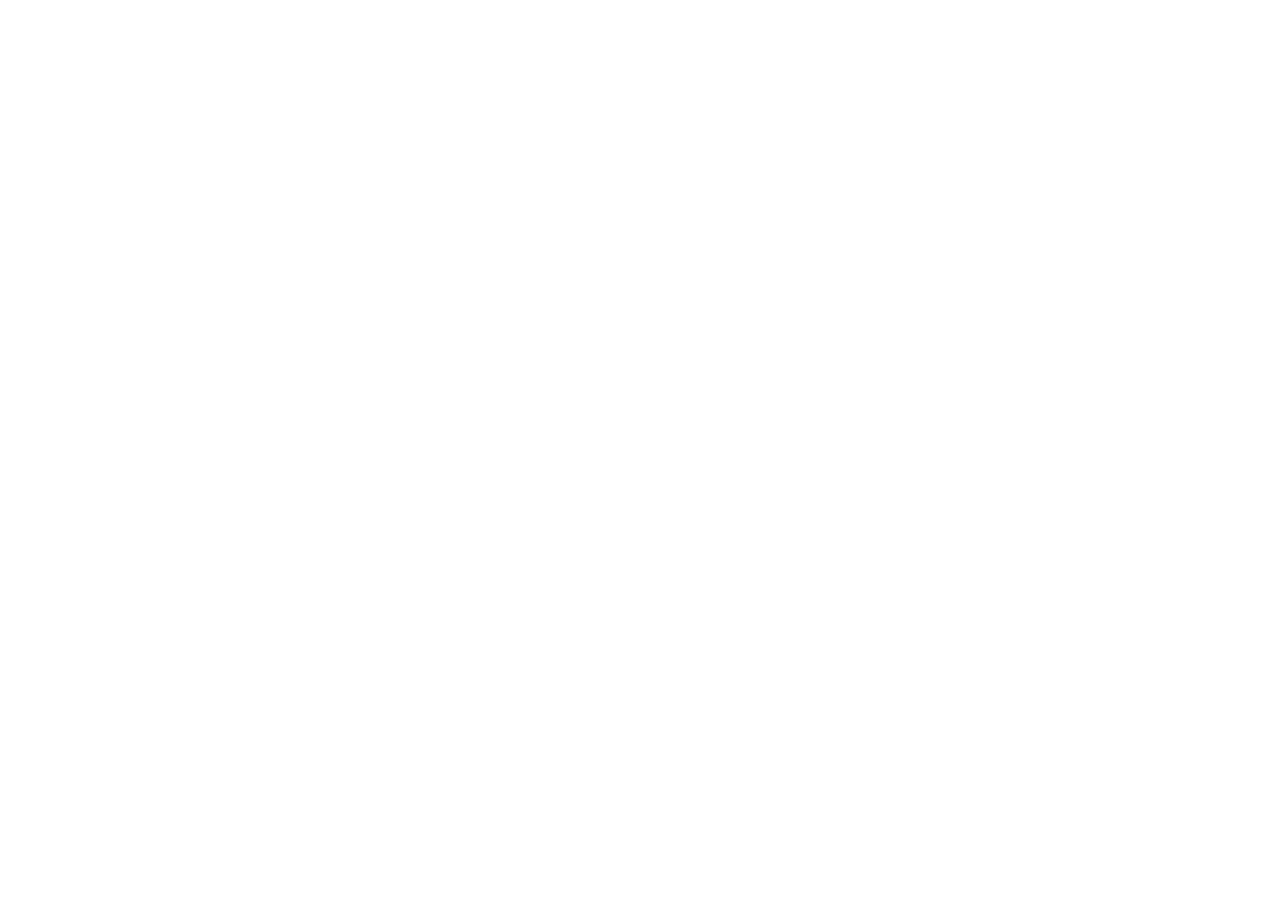
==== cssBayan/index.html @ 93728636 "feat: files index.html and style.css were added and linked (Fri, Mar 10 2023, 18:51:58)." ====
<!DOCTYPE html>
<html lang="en">
<head>
  <meta charset="UTF-8">
  <meta http-equiv="X-UA-Compatible" content="IE=edge">
  <meta name="viewport" content="width=device-width, initial-scale=1.0">
  <link rel="stylesheet" href="style.css">
  <title>Bayan project</title>
</head>
<body>

</body>
</html>
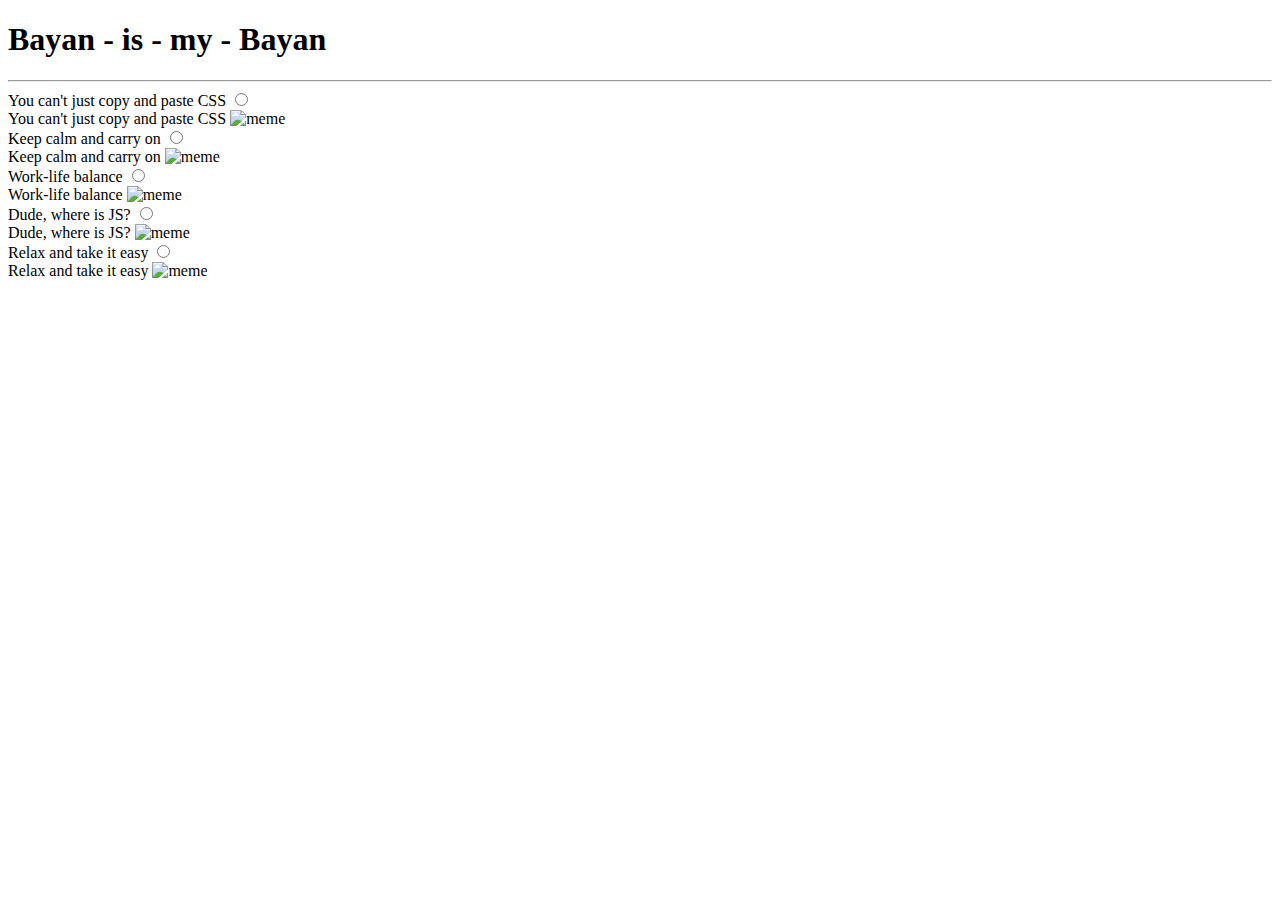
==== commit 271c835b: "feat: add basic page layout (Fri, Mar 10 2023, 19:05:20)." ====
--- a/cssBayan/index.html
+++ b/cssBayan/index.html
@@ -8,6 +8,54 @@
   <title>Bayan project</title>
 </head>
 <body>
+<h1>Bayan - is - my - Bayan</h1>
+<hr>
 
+<div class="bayan">
+  <div class="bayan-item">
+    <label for="bayan_1" class="bayan-title">You can't just copy and paste CSS</label>
+    <input class="bayan-input" type="radio" name ="bayan" id="bayan_1">
+    <div class="bayan-text">
+      You can't just copy and paste CSS
+      <img src="" alt="meme">
+    </div>
+  </div>
+
+  <div class="bayan-item">
+    <label for="bayan_2" class="bayan-title">Keep calm and carry on</label>
+    <input class="bayan-input" type="radio" name ="bayan" id="bayan_2">
+    <div class="bayan-text">
+      Keep calm and carry on
+      <img src="" alt="meme">
+    </div>
+  </div>
+
+  <div class="bayan-item">
+    <label for="bayan_3" class="bayan-title">Work-life balance</label>
+    <input class="bayan-input" type="radio" name ="bayan" id="bayan_3">
+    <div class="bayan-text">
+      Work-life balance
+      <img src="" alt="meme">
+    </div>
+  </div>
+
+  <div class="bayan-item">
+    <label for="bayan_4" class="bayan-title">Dude, where is JS?</label>
+    <input class="bayan-input" type="radio" name ="bayan" id="bayan_4">
+    <div class="bayan-text">
+      Dude, where is JS?
+      <img src="" alt="meme">
+    </div>
+  </div>
+
+  <div class="bayan-item">
+    <label for="bayan_5" class="bayan-title">Relax and take it easy</label>
+    <input class="bayan-input" type="radio" name ="bayan" id="bayan_5">
+    <div class="bayan-text">
+      Relax and take it easy
+      <img src="" alt="meme">
+    </div>
+  </div>
+</div>
 </body>
 </html>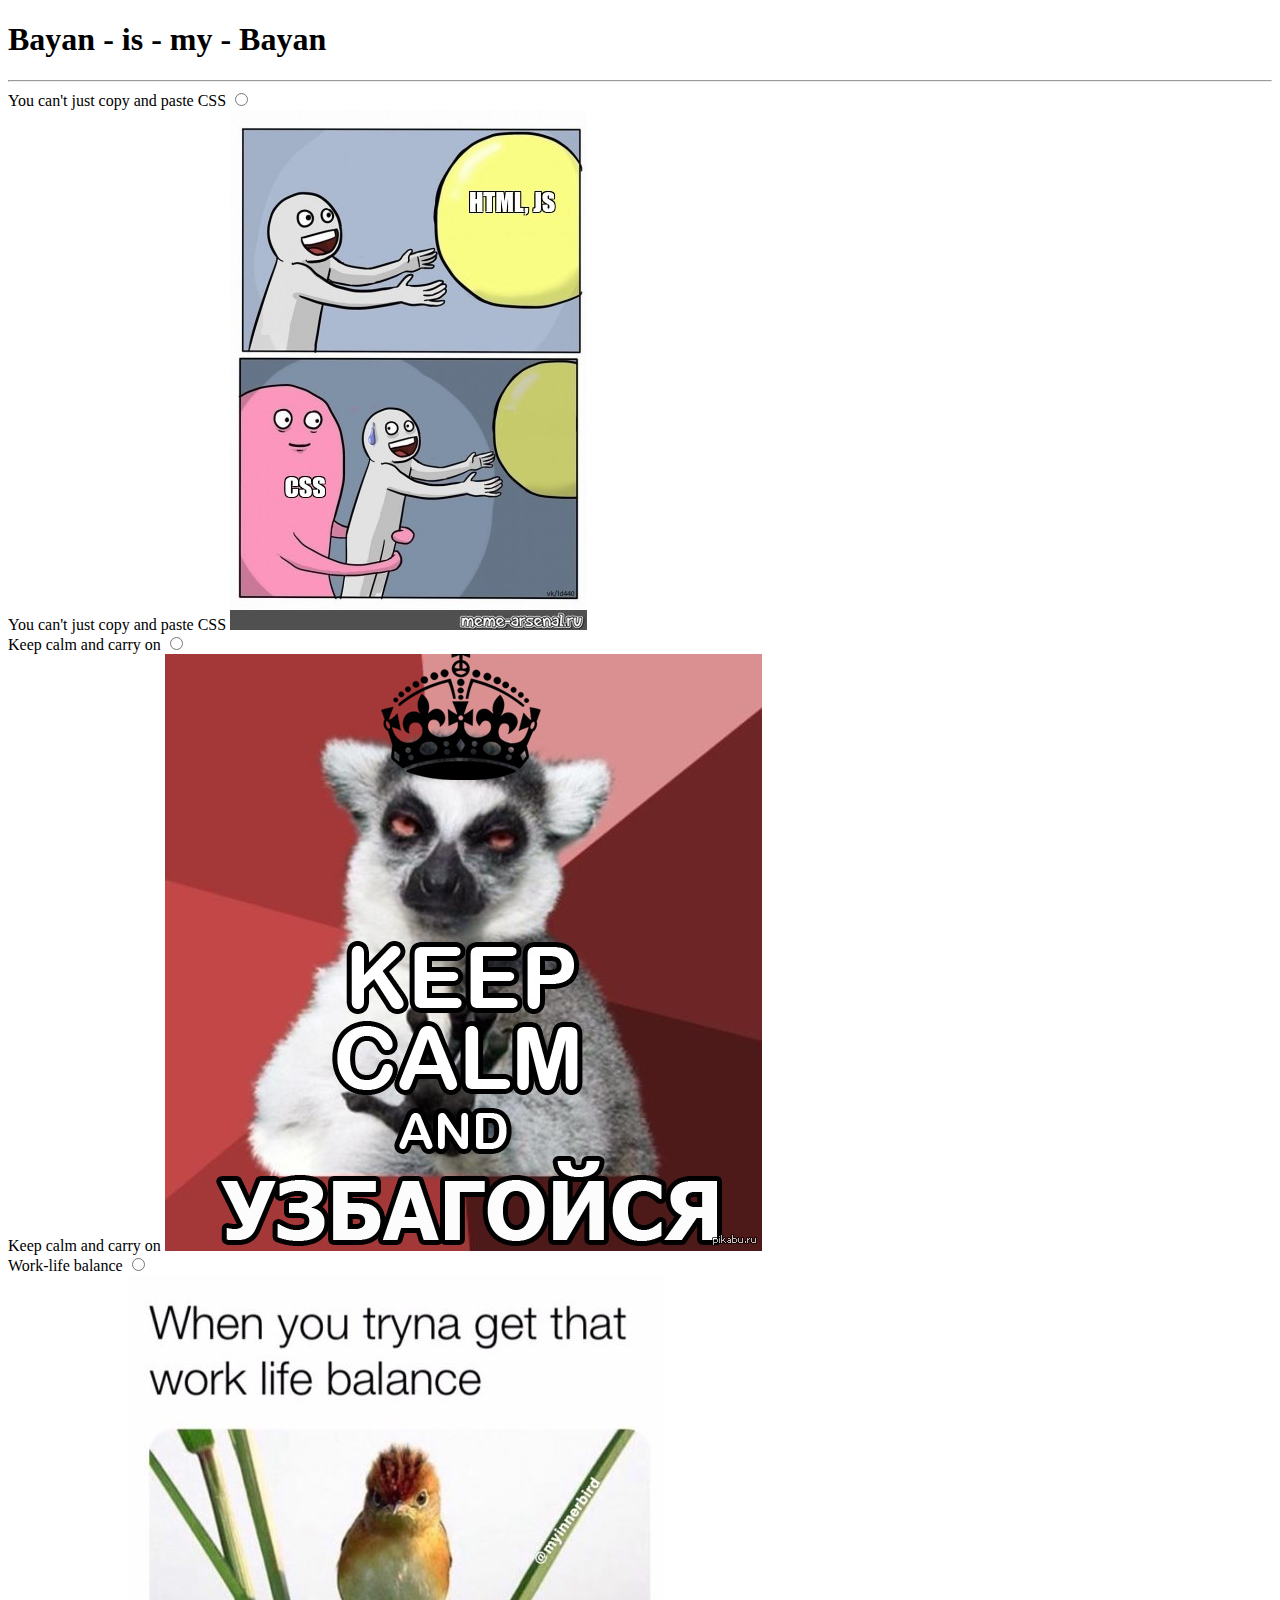
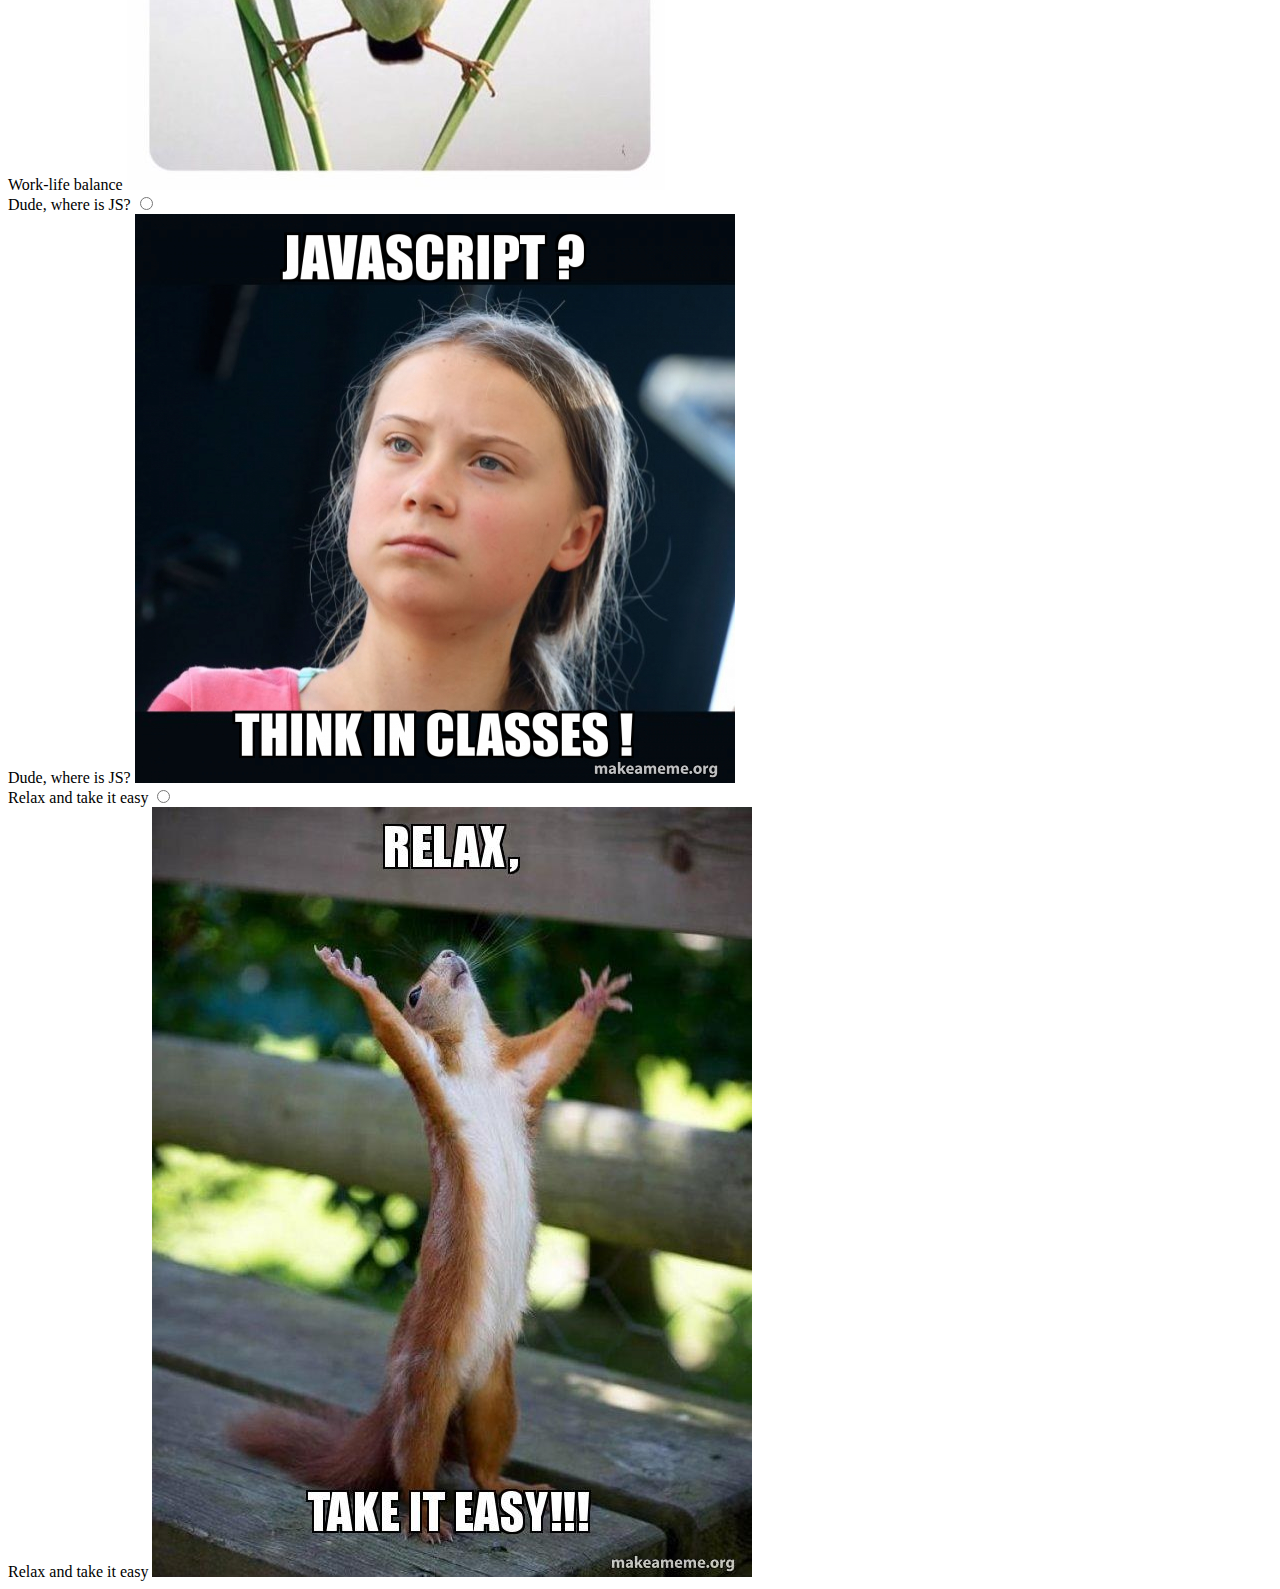
==== commit 919885fe: "feat: add images (Fri, Mar 10 2023, 19:19:39)." ====
--- a/cssBayan/index.html
+++ b/cssBayan/index.html
@@ -17,7 +17,7 @@
     <input class="bayan-input" type="radio" name ="bayan" id="bayan_1">
     <div class="bayan-text">
       You can't just copy and paste CSS
-      <img src="" alt="meme">
+      <img src="./images/simple-css.jpeg" alt="meme">
     </div>
   </div>
 
@@ -26,7 +26,7 @@
     <input class="bayan-input" type="radio" name ="bayan" id="bayan_2">
     <div class="bayan-text">
       Keep calm and carry on
-      <img src="" alt="meme">
+      <img src="./images/keep-calm.jpeg" alt="meme">
     </div>
   </div>
 
@@ -35,7 +35,7 @@
     <input class="bayan-input" type="radio" name ="bayan" id="bayan_3">
     <div class="bayan-text">
       Work-life balance
-      <img src="" alt="meme">
+      <img src="./images/work-life-balance.jpeg" alt="meme">
     </div>
   </div>
 
@@ -44,7 +44,7 @@
     <input class="bayan-input" type="radio" name ="bayan" id="bayan_4">
     <div class="bayan-text">
       Dude, where is JS?
-      <img src="" alt="meme">
+      <img src="./images/javascript-think.jpg" alt="meme">
     </div>
   </div>
 
@@ -53,7 +53,7 @@
     <input class="bayan-input" type="radio" name ="bayan" id="bayan_5">
     <div class="bayan-text">
       Relax and take it easy
-      <img src="" alt="meme">
+      <img src="./images/relax.jpeg" alt="meme">
     </div>
   </div>
 </div>
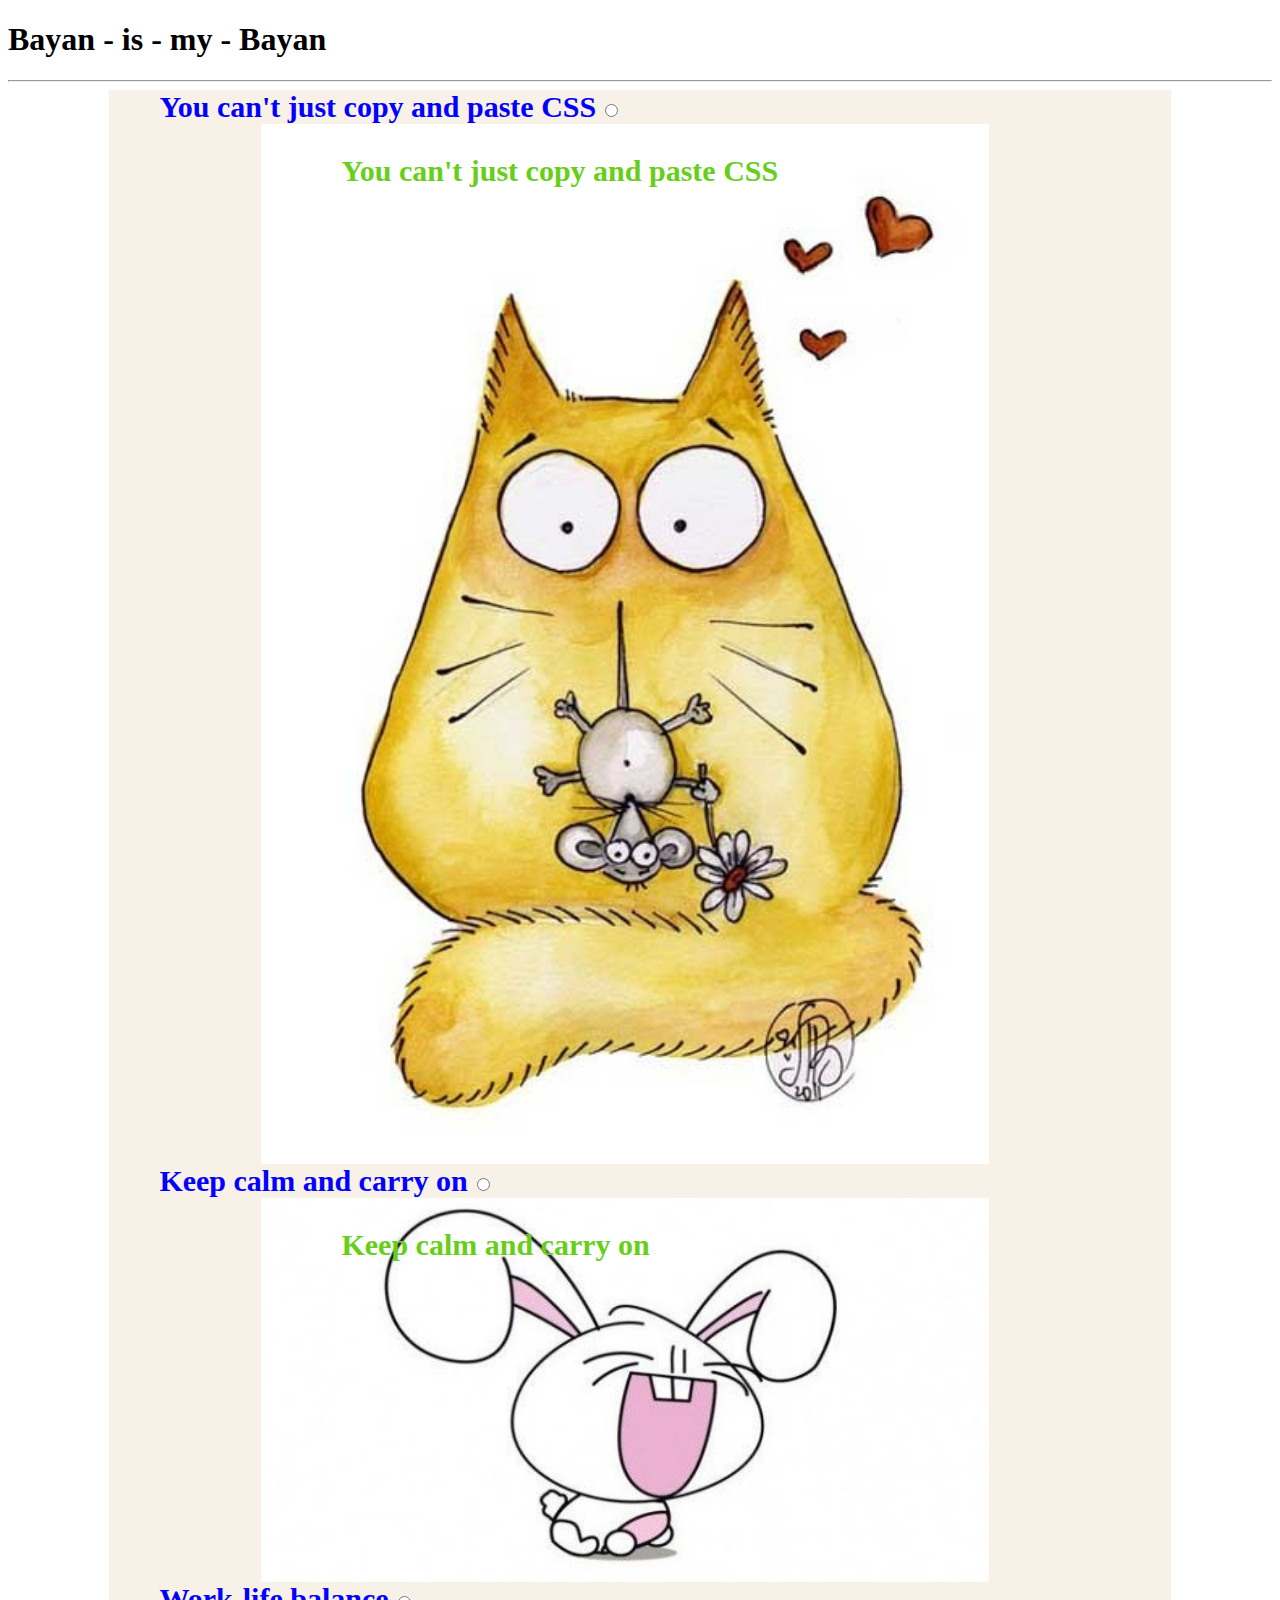
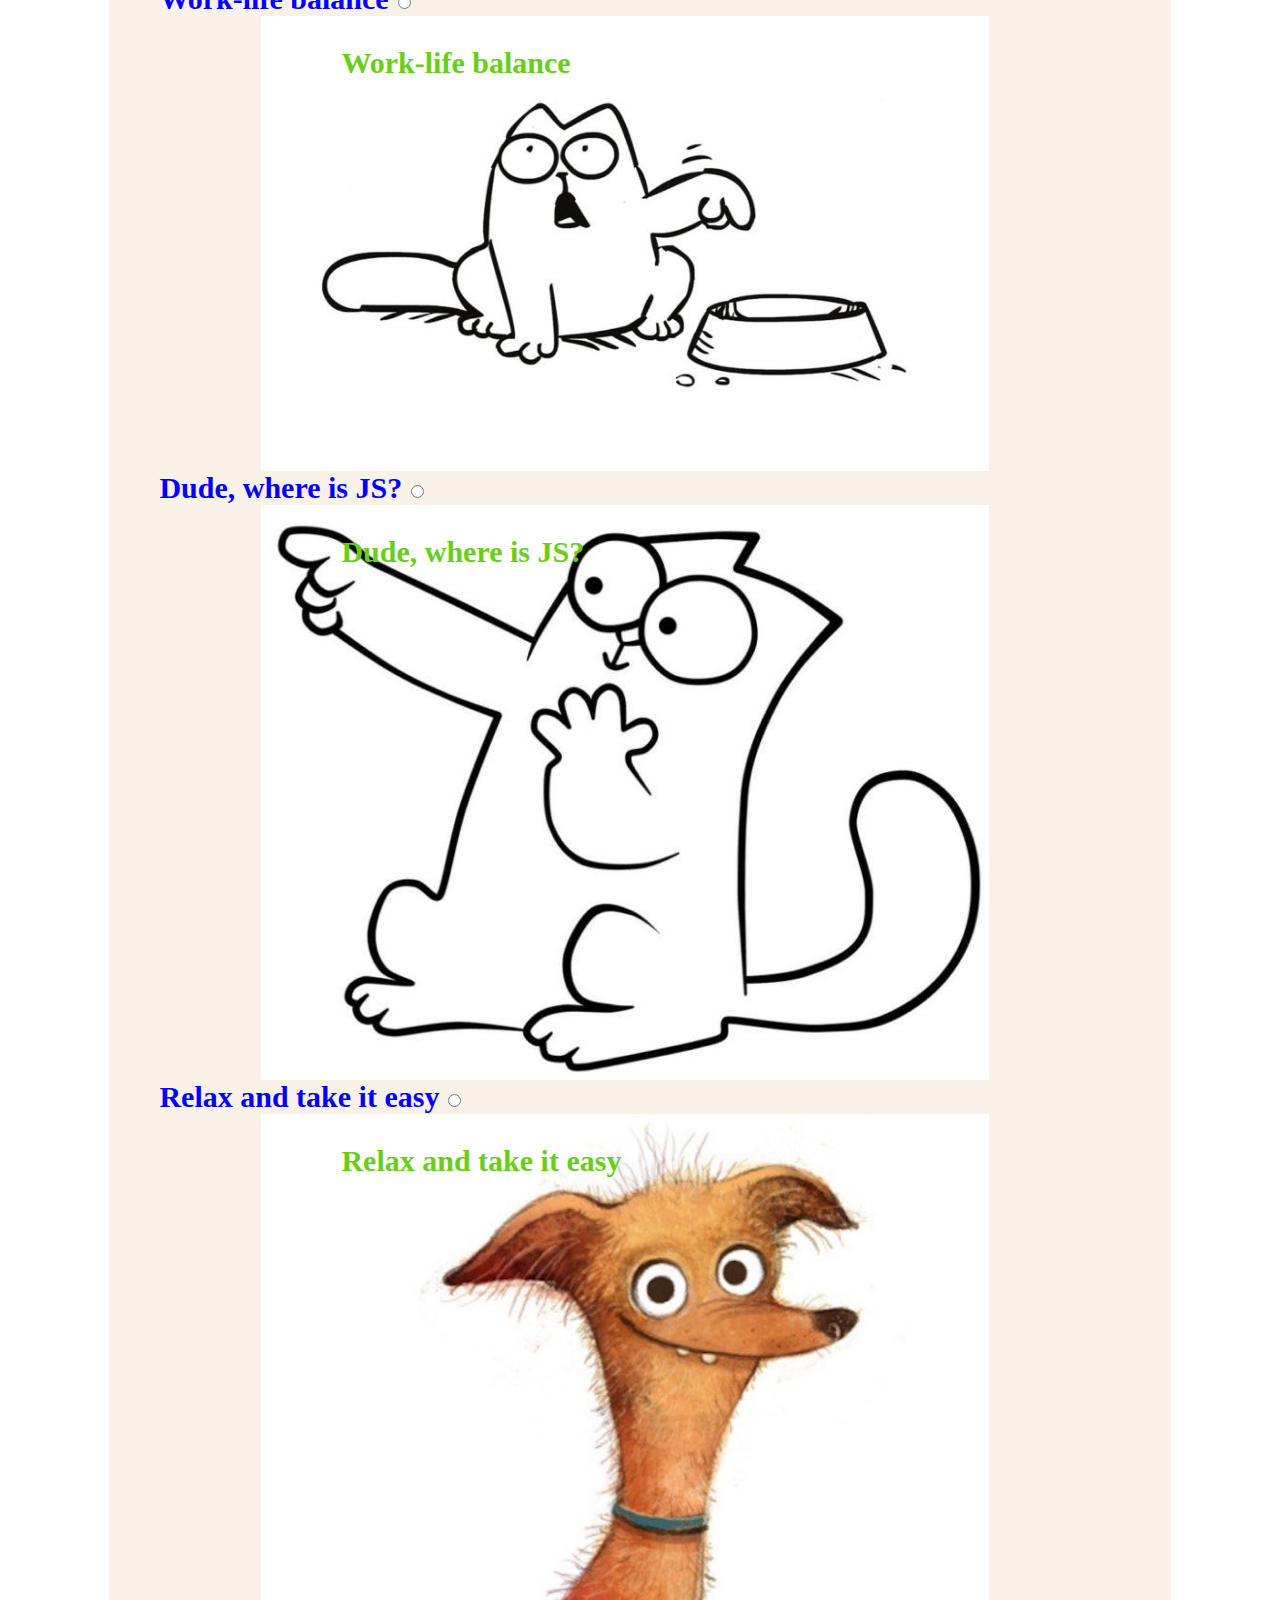
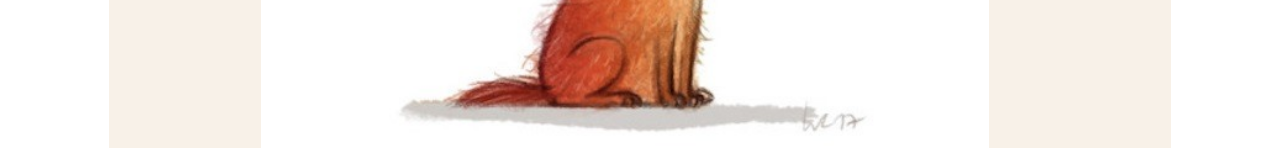
==== commit 513dace0: "fix: replace images (Fri, Mar 10 2023, 19:52:12)." ====
--- a/cssBayan/index.html
+++ b/cssBayan/index.html
@@ -16,8 +16,8 @@
     <label for="bayan_1" class="bayan-title">You can't just copy and paste CSS</label>
     <input class="bayan-input" type="radio" name ="bayan" id="bayan_1">
     <div class="bayan-text">
-      You can't just copy and paste CSS
-      <img src="./images/simple-css.jpeg" alt="meme">
+      <p>You can't just copy and paste CSS</p>
+      <img src="./images/pic1.jpeg" alt="meme">
     </div>
   </div>
 
@@ -25,8 +25,8 @@
     <label for="bayan_2" class="bayan-title">Keep calm and carry on</label>
     <input class="bayan-input" type="radio" name ="bayan" id="bayan_2">
     <div class="bayan-text">
-      Keep calm and carry on
-      <img src="./images/keep-calm.jpeg" alt="meme">
+      <p>Keep calm and carry on</p>
+      <img src="./images/pic2.jpeg" alt="meme">
     </div>
   </div>
 
@@ -34,8 +34,8 @@
     <label for="bayan_3" class="bayan-title">Work-life balance</label>
     <input class="bayan-input" type="radio" name ="bayan" id="bayan_3">
     <div class="bayan-text">
-      Work-life balance
-      <img src="./images/work-life-balance.jpeg" alt="meme">
+      <p>Work-life balance</p>
+      <img src="./images/pic3.jpeg" alt="meme">
     </div>
   </div>
 
@@ -43,8 +43,8 @@
     <label for="bayan_4" class="bayan-title">Dude, where is JS?</label>
     <input class="bayan-input" type="radio" name ="bayan" id="bayan_4">
     <div class="bayan-text">
-      Dude, where is JS?
-      <img src="./images/javascript-think.jpg" alt="meme">
+      <p>Dude, where is JS?</p>
+      <img src="./images/pic4.jpeg" alt="meme">
     </div>
   </div>
 
@@ -52,8 +52,8 @@
     <label for="bayan_5" class="bayan-title">Relax and take it easy</label>
     <input class="bayan-input" type="radio" name ="bayan" id="bayan_5">
     <div class="bayan-text">
-      Relax and take it easy
-      <img src="./images/relax.jpeg" alt="meme">
+      <p>Relax and take it easy</p>
+      <img src="./images/pic5.jpeg" alt="meme">
     </div>
   </div>
 </div>
--- a/cssBayan/style.css
+++ b/cssBayan/style.css
@@ -0,0 +1,31 @@
+.bayan {
+  width: 80%;
+  margin: 0 auto;
+  background-color: rgb(248, 241, 232);
+  padding-left: 50px;
+}
+
+.bayan-title {
+  font-weight: bold;
+  font-size: 30px;
+  color: blue;
+}
+
+.bayan-text {
+  font-size: 30px;
+  color: rgb(103, 206, 25);
+  position: relative;
+  width: 80%;
+  margin: 0 auto;
+}
+
+p {
+  font-weight: bold;
+  position: absolute;
+  left: 10%;
+}
+
+img {
+  display: block;
+  width: 90%;
+}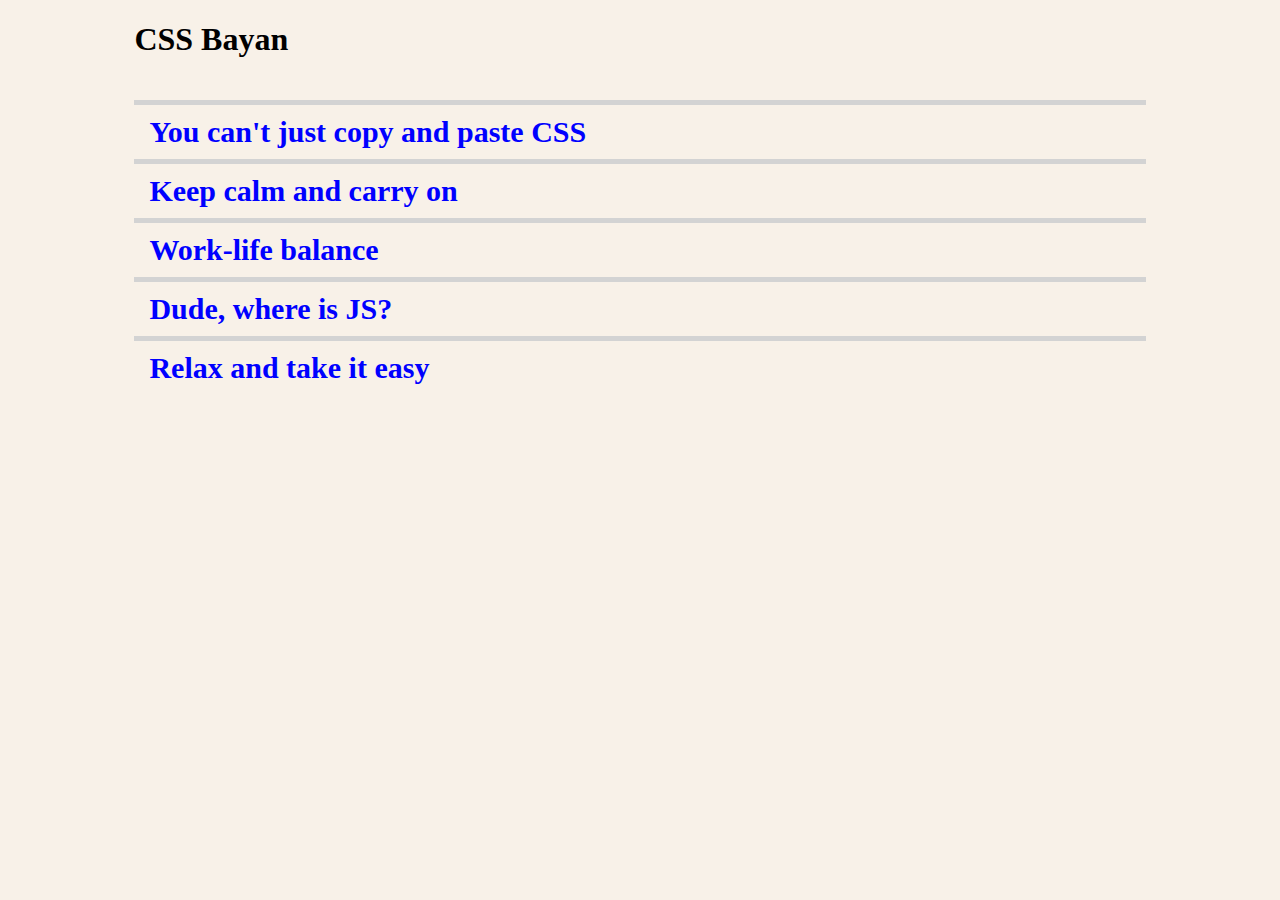
==== commit bb46577e: "feat: text of titles to black under block hover (Sat, Mar 11 2023, 13:53:30)." ====
--- a/cssBayan/index.html
+++ b/cssBayan/index.html
@@ -8,8 +8,8 @@
   <title>Bayan project</title>
 </head>
 <body>
-<h1>Bayan - is - my - Bayan</h1>
-<hr>
+  <div class="body">
+<h1>CSS Bayan</h1>
 
 <div class="bayan">
   <div class="bayan-item">
@@ -57,5 +57,6 @@
     </div>
   </div>
 </div>
+</div>
 </body>
 </html>--- a/cssBayan/style.css
+++ b/cssBayan/style.css
@@ -1,17 +1,58 @@
+body {
+  background-color: rgb(248, 241, 232);
+}
+
+*,
+*:before,
+*:after {
+  box-sizing: border-box;
+}
+
+.body {
+  max-width: 80%;
+  margin: 20px auto;
+
+}
+
 .bayan {
-  width: 80%;
-  margin: 0 auto;
-  background-color: rgb(248, 241, 232);
-  padding-left: 50px;
+  padding-top: 20px;
+  cursor: pointer;
+}
+
+.bayan-item {
+  border-top: 5px solid lightgray;
 }
 
 .bayan-title {
+  display: block;
   font-weight: bold;
   font-size: 30px;
+  padding: 10px 15px;
   color: blue;
+  cursor: pointer;
+  transition: all .2s ease-out;
+}
+
+.bayan:hover .bayan-title {
+  color: black;
+}
+
+.bayan-input {
+  width: 0;
+  height: 0;
+  -webkit-appearance: none;
+  appearance: none;
+  position: absolute;
+}
+
+.bayan-input:hover+.bayan-text,
+.bayan-input:checked+.bayan-text {
+  /* display: block; */
 }
 
 .bayan-text {
+  display: none;
+  padding: 10px 15px;
   font-size: 30px;
   color: rgb(103, 206, 25);
   position: relative;
@@ -26,6 +67,7 @@
 }
 
 img {
+  max-height: 60vh;
   display: block;
   width: 90%;
 }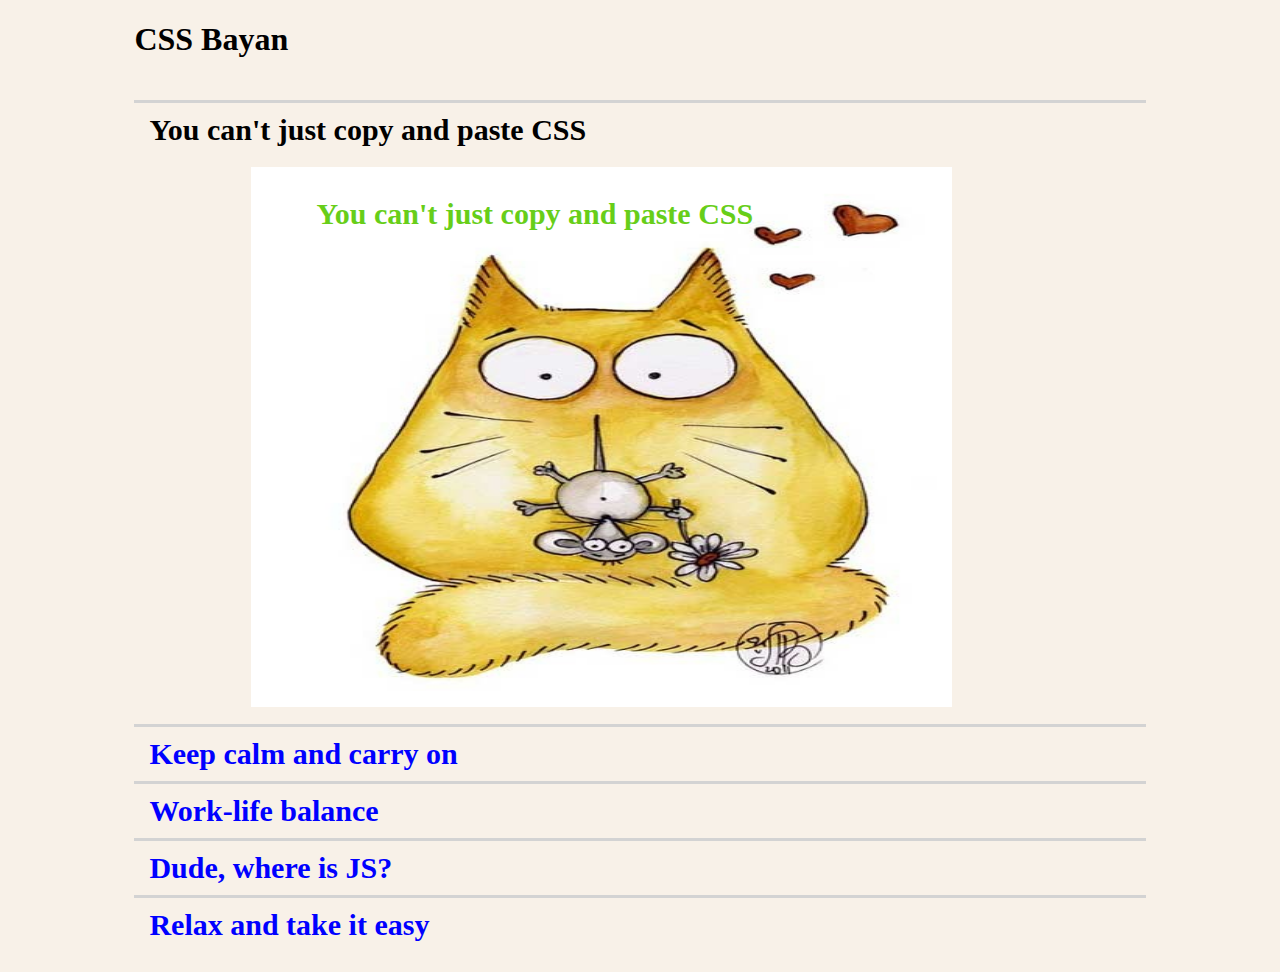
==== commit 1804f629: "fix: first element is checked (Sat, Mar 11 2023, 14:53:51)." ====
--- a/cssBayan/index.html
+++ b/cssBayan/index.html
@@ -1,5 +1,6 @@
 <!DOCTYPE html>
 <html lang="en">
+
 <head>
   <meta charset="UTF-8">
   <meta http-equiv="X-UA-Compatible" content="IE=edge">
@@ -7,56 +8,58 @@
   <link rel="stylesheet" href="style.css">
   <title>Bayan project</title>
 </head>
+
 <body>
   <div class="body">
-<h1>CSS Bayan</h1>
+    <h1>CSS Bayan</h1>
 
-<div class="bayan">
-  <div class="bayan-item">
-    <label for="bayan_1" class="bayan-title">You can't just copy and paste CSS</label>
-    <input class="bayan-input" type="radio" name ="bayan" id="bayan_1">
-    <div class="bayan-text">
-      <p>You can't just copy and paste CSS</p>
-      <img src="./images/pic1.jpeg" alt="meme">
+    <div class="bayan">
+      <div class="bayan-item">
+        <input class="bayan-input" type="radio" name="bayan" id="bayan_1" checked>
+        <label for="bayan_1" class="bayan-title">You can't just copy and paste CSS</label>
+        <div class="bayan-text">
+          <p>You can't just copy and paste CSS</p>
+          <img src="./images/pic1.jpeg" alt="meme">
+        </div>
+      </div>
+
+      <div class="bayan-item">
+        <input class="bayan-input" type="radio" name="bayan" id="bayan_2">
+        <label for="bayan_2" class="bayan-title">Keep calm and carry on</label>
+        <div class="bayan-text">
+          <p>Keep calm and carry on</p>
+          <img src="./images/pic2.jpeg" alt="meme">
+        </div>
+      </div>
+
+      <div class="bayan-item">
+        <input class="bayan-input" type="radio" name="bayan" id="bayan_3">
+        <label for="bayan_3" class="bayan-title">Work-life balance</label>
+        <div class="bayan-text">
+          <p>Work-life balance</p>
+          <img src="./images/pic3.jpeg" alt="meme">
+        </div>
+      </div>
+
+      <div class="bayan-item">
+        <input class="bayan-input" type="radio" name="bayan" id="bayan_4">
+        <label for="bayan_4" class="bayan-title">Dude, where is JS?</label>
+        <div class="bayan-text">
+          <p>Dude, where is JS?</p>
+          <img src="./images/pic4.jpeg" alt="meme">
+        </div>
+      </div>
+
+      <div class="bayan-item">
+        <input class="bayan-input" type="radio" name="bayan" id="bayan_5">
+        <label for="bayan_5" class="bayan-title">Relax and take it easy</label>
+        <div class="bayan-text">
+          <p>Relax and take it easy</p>
+          <img src="./images/pic5.jpeg" alt="meme">
+        </div>
+      </div>
     </div>
   </div>
+</body>
 
-  <div class="bayan-item">
-    <label for="bayan_2" class="bayan-title">Keep calm and carry on</label>
-    <input class="bayan-input" type="radio" name ="bayan" id="bayan_2">
-    <div class="bayan-text">
-      <p>Keep calm and carry on</p>
-      <img src="./images/pic2.jpeg" alt="meme">
-    </div>
-  </div>
-
-  <div class="bayan-item">
-    <label for="bayan_3" class="bayan-title">Work-life balance</label>
-    <input class="bayan-input" type="radio" name ="bayan" id="bayan_3">
-    <div class="bayan-text">
-      <p>Work-life balance</p>
-      <img src="./images/pic3.jpeg" alt="meme">
-    </div>
-  </div>
-
-  <div class="bayan-item">
-    <label for="bayan_4" class="bayan-title">Dude, where is JS?</label>
-    <input class="bayan-input" type="radio" name ="bayan" id="bayan_4">
-    <div class="bayan-text">
-      <p>Dude, where is JS?</p>
-      <img src="./images/pic4.jpeg" alt="meme">
-    </div>
-  </div>
-
-  <div class="bayan-item">
-    <label for="bayan_5" class="bayan-title">Relax and take it easy</label>
-    <input class="bayan-input" type="radio" name ="bayan" id="bayan_5">
-    <div class="bayan-text">
-      <p>Relax and take it easy</p>
-      <img src="./images/pic5.jpeg" alt="meme">
-    </div>
-  </div>
-</div>
-</div>
-</body>
 </html>--- a/cssBayan/style.css
+++ b/cssBayan/style.css
@@ -20,7 +20,11 @@
 }
 
 .bayan-item {
-  border-top: 5px solid lightgray;
+  border-top: 3px solid lightgray;
+}
+
+.bayan-item:hover~img {
+  border: 5px solid red;
 }
 
 .bayan-title {
@@ -28,6 +32,7 @@
   font-weight: bold;
   font-size: 30px;
   padding: 10px 15px;
+  position: relative;
   color: blue;
   cursor: pointer;
   transition: all .2s ease-out;
@@ -35,6 +40,25 @@
 
 .bayan:hover .bayan-title {
   color: black;
+}
+
+.bayan-input:checked+.bayan-title {
+  color: black;
+}
+
+.bayan:hover .bayan-input:checked~.bayan-title:after {
+  content: "\58";
+}
+
+.bayan:hover .bayan-title:after {
+  content: '\2b';
+  display: block;
+  color: black;
+  font-weight: bold;
+  position: absolute;
+  top: 50%;
+  right: 15px;
+  transform: translateY(-50%);
 }
 
 .bayan-input {
@@ -45,9 +69,10 @@
   position: absolute;
 }
 
-.bayan-input:hover+.bayan-text,
-.bayan-input:checked+.bayan-text {
-  /* display: block; */
+
+.bayan-input:hover~.bayan-text,
+.bayan-input:checked~.bayan-text {
+  display: block;
 }
 
 .bayan-text {
@@ -68,6 +93,34 @@
 
 img {
   max-height: 60vh;
-  display: block;
+  /* display: block; */
   width: 90%;
+}
+
+@media screen and (max-width: 700px) {
+  .bayan-title {
+    font-size: 25px;
+  }
+
+  .bayan-text {
+    font-size: 20px;
+  }
+
+  p {
+    width: 70%;
+  }
+}
+
+@media screen and (max-width: 320px) {
+  .bayan-title {
+    font-size: 20px;
+  }
+
+  .bayan-text {
+    font-size: 16px;
+  }
+
+  p {
+    width: 80%;
+  }
 }